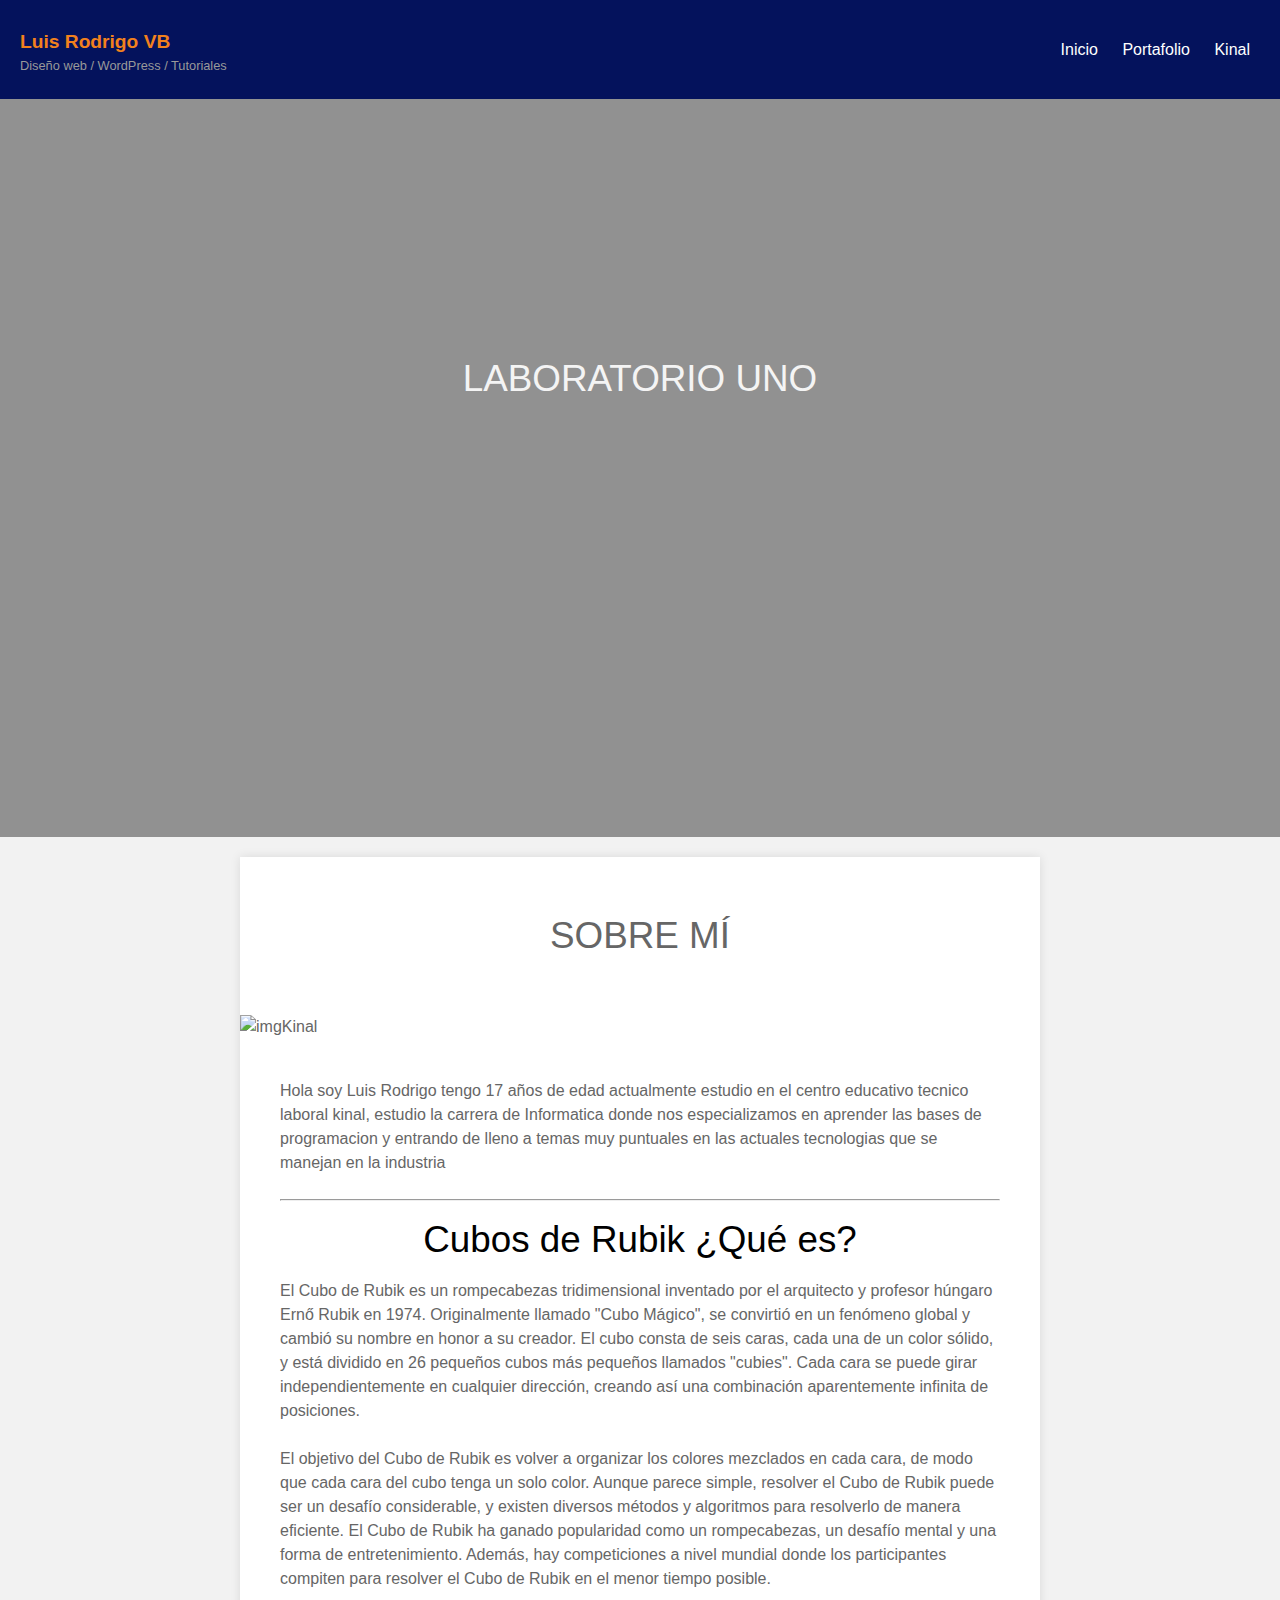
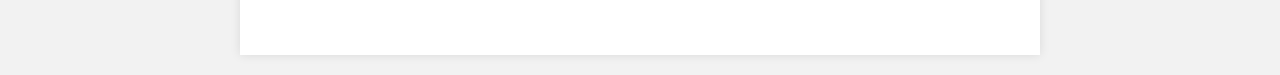
==== Index.html @ 9bd0e513 "Se agrego proyecto en repositorio corregido" ====
<!DOCTYPE html>
<html lang="es">

<head>
    <meta charset="utf-8">
    <title>Pagina</title>

    <link rel="stylesheet" href="/Assents/Styles/StyleIndex.css">
</head>

<body>

    <header id="main-header">

        <a id="logo-header" href="#">
            <span class="site-name">Luis Rodrigo VB</span>
            <span class="site-desc">Diseño web / WordPress / Tutoriales</span>
        </a>

        <nav>
            <ul>
                <li><a href="#main-header">Inicio</a></li>
                <li><a href="/Assents/Pages/Portafolio.html">Portafolio</a></li>
                <li><a href="/Assents/Pages/Kinal.html">Kinal</a></li>
            </ul>
        </nav>

    </header>

    <div class="conteiner">
        <h1 class="txtConteiner">Laboratorio uno</h1>
    </div>


    <section id="main-content">

        <article>
            <header>
                <h1>SOBRE MÍ</h1>
            </header>

            <img src="https://images.unsplash.com/photo-1562975327-29a8cbfd5be6?q=80&w=1772&auto=format&fit=crop&ixlib=rb-4.0.3&ixid=M3wxMjA3fDB8MHxwaG90by1wYWdlfHx8fGVufDB8fHx8fA%3D%3D"
                alt="imgKinal" />

            <div class="content">
                <p>Hola soy Luis Rodrigo tengo 17 años de edad actualmente estudio en el centro educativo
                    tecnico laboral kinal, estudio la carrera de Informatica donde nos especializamos en
                    aprender las bases de programacion y entrando de lleno a temas muy puntuales en las
                    actuales tecnologias que se manejan en la industria
                </p>

                <hr>
                <h1 class="SubtituloMain">
                    Cubos de Rubik ¿Qué es? </h1>
                <p>El Cubo de Rubik es un rompecabezas tridimensional inventado por el arquitecto y profesor húngaro
                    Ernő Rubik en 1974. Originalmente llamado "Cubo Mágico", se convirtió en un fenómeno global y cambió
                    su nombre en honor a su creador.

                    El cubo consta de seis caras, cada una de un color sólido, y está dividido en 26 pequeños cubos más
                    pequeños llamados "cubies". Cada cara se puede girar independientemente en cualquier dirección,
                    creando así una combinación aparentemente infinita de posiciones.
                <P>

                <p>
                    El objetivo del Cubo de Rubik es volver a organizar los colores mezclados en cada cara, de modo que
                    cada cara del cubo tenga un solo color. Aunque parece simple, resolver el Cubo de Rubik puede ser un
                    desafío considerable, y existen diversos métodos y algoritmos para resolverlo de manera eficiente.

                    El Cubo de Rubik ha ganado popularidad como un rompecabezas, un desafío mental y una forma de
                    entretenimiento. Además, hay competiciones a nivel mundial donde los participantes compiten para
                    resolver el Cubo de Rubik en el menor tiempo posible.
                </p>
            </div>

        </article>

    </section>


    <script src="/Assents/Js/Index.js"></script>

</body>

</html>
---- Assents/Styles/StyleIndex.css ----
* {
    box-sizing: border-box;
    padding: 0;
    margin: 0;
}

body {
    margin: 0;
    padding: 0;
    font-family: Helvetica, Arial, sans-serif;
    color: #666;
    background: #f2f2f2;
    font-size: 1em;
    line-height: 1.5em;
}

h1 {
    font-size: 2.3em;
    line-height: 1.3em;
    margin: 15px 0;
    text-align: center;
    font-weight: 300;
}

p {
    margin: 0 0 1.5em 0;
}

img {
    max-width: 100%;
    height: auto;
}

#main-header {
    background: #04125c;
    color: white;
    height: 99px;
    z-index: 10;
}

#main-header a {
    color: white;
}

/*
    * Logo
    */
#logo-header {
    float: left;
    padding: 30px 0 0 20px;
    text-decoration: none;
}

#logo-header:hover {
    color: #F2811D;
}

#logo-header .site-name {
    display: block;
    font-weight: 700;
    font-size: 1.2em;
}

#logo-header .site-desc {
    display: block;
    font-weight: 300;
    font-size: 0.8em;
    color: #999;
}


/*
    * Navegación
    */
nav {
    float: right;
}

nav ul {
    margin: 0;
    padding: 0;
    list-style: none;
    padding-right: 20px;
}

nav ul li {
    display: inline-block;
    line-height: 99px;
}

nav ul li a {
    display: block;
    padding: 0 10px;
    text-decoration: none;
}

nav ul li a:hover {
    background: #0b76a6;
}

#main-content {
    background: white;
    width: 90%;
    max-width: 800px;
    margin: 20px auto;
    box-shadow: 0 0 10px rgba(0, 0, 0, .1);
}

#main-content header,
#main-content .content {
    padding: 40px;
}

#main-footer {
    background: #333;
    color: white;
    text-align: center;
    padding: 20px;
    margin-top: 40px;
}

#main-footer p {
    margin: 0;
}

#main-footer a {
    color: white;
}

.conteiner {
    background-image: url("https://lh3.googleusercontent.com/p/AF1QipM6N9fkNo4dzLVVEIK81roH1jm0_FisHofBmr-w=s1360-w1360-h1020");
    background-repeat: no-repeat;
    background-size: cover;
    background-position: center;
    height: 82vh;
    width: 100%;
    align-items: center;
    position: relative;
}

.conteiner::before {
    position: absolute;
    content: '';
    background-color: black;
    top: 0;
    left: 0;
    right: 0;
    bottom: 0;
    opacity: .4;
}

.txtConteiner {
    margin: 0;
    color: white;
    opacity: 0.9;
    padding: 20% 0%;
    text-transform: uppercase;
}


/*Cabecera fija*/
/*header.fija {
    position: fixed;
    top: 0;
    width: 100%;
    box-shadow: 0px 4px 8px rgba(0, 0, 0, 0.1);
}*/


header.abajo {
    position: fixed;
    top: 0;
    width: 100%;
    box-shadow: 0px 4px 8px rgba(0, 0, 0, 0.2);
}

.SubtituloMain {
    color: black;
    text-align: center;
    font-family: 'Gill Sans', 'Gill Sans MT', Calibri, 'Trebuchet MS', sans-serif;
}
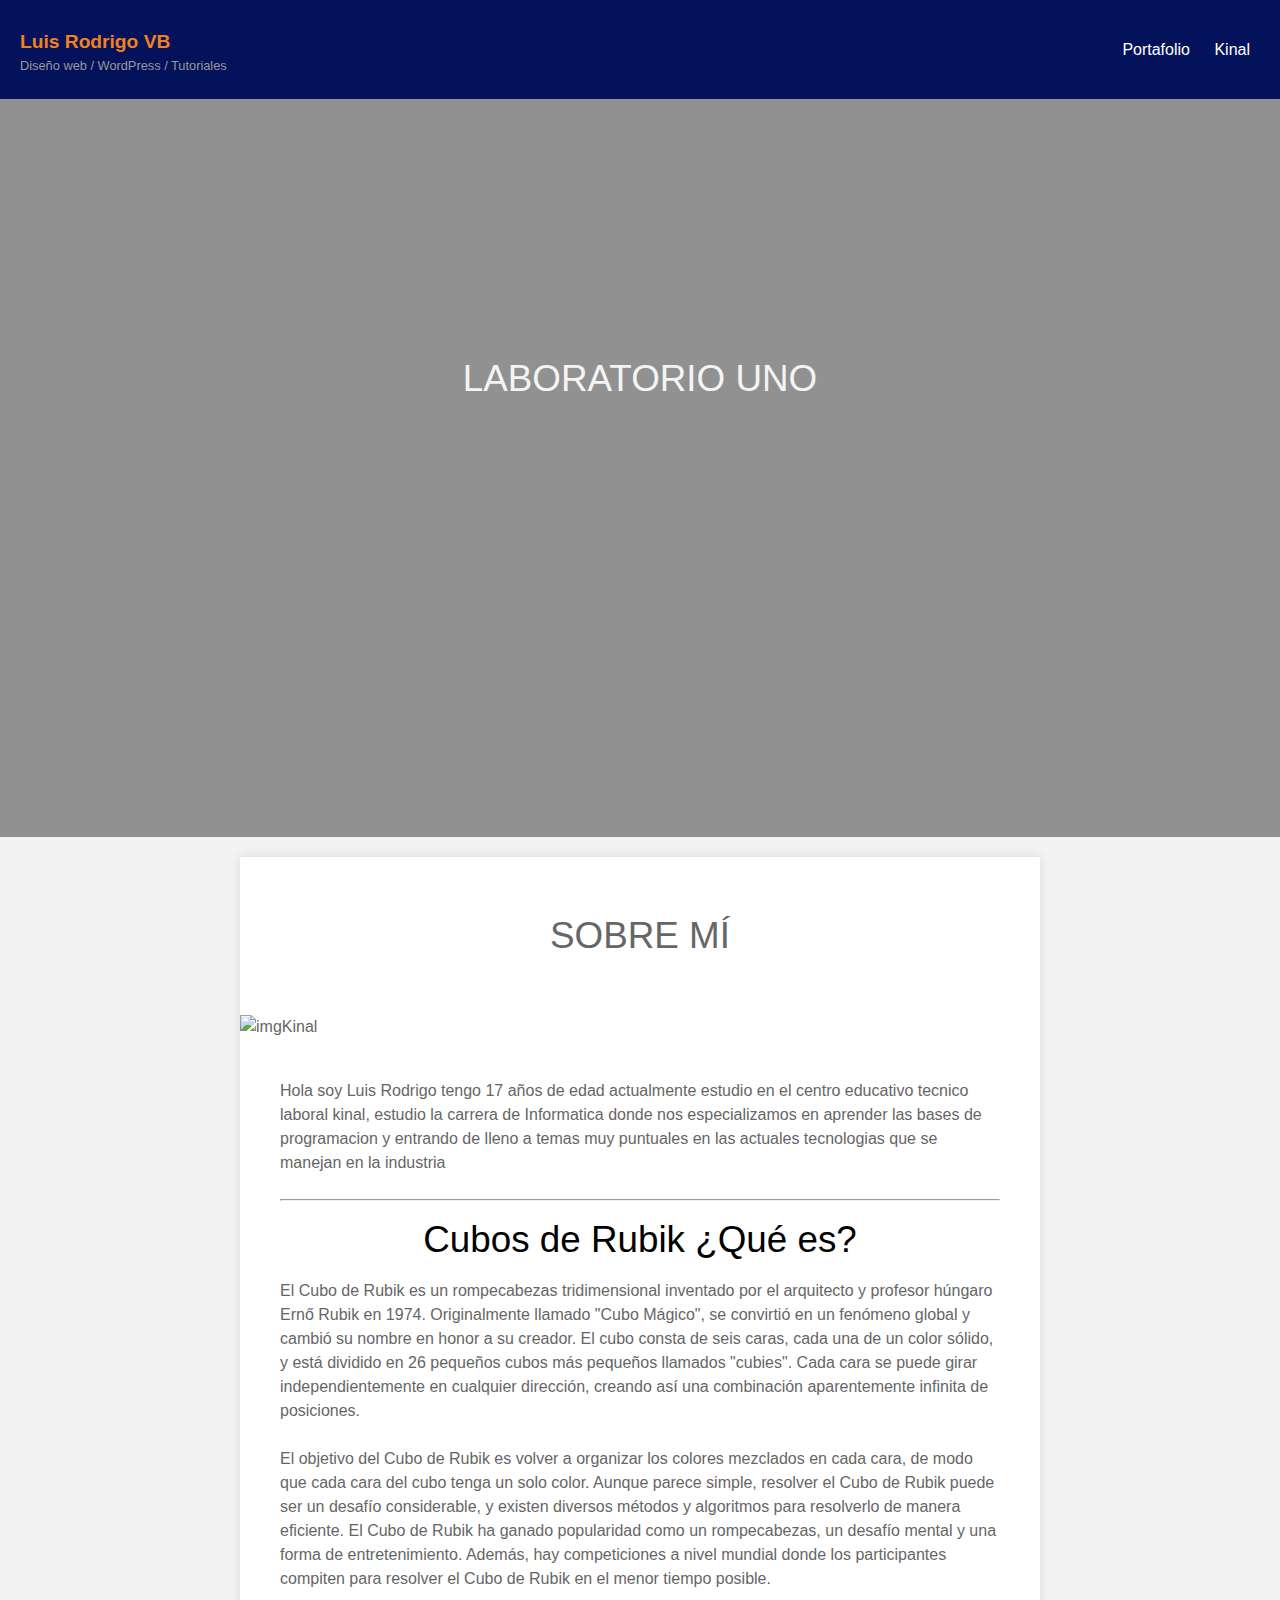
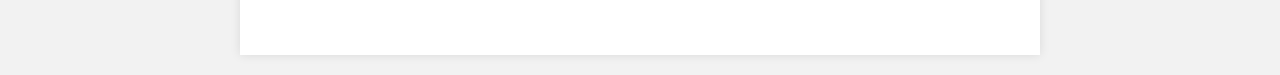
==== commit 1dc43685: "Cambios realizados en Page kinal" ====
--- a/Index.html
+++ b/Index.html
@@ -19,7 +19,6 @@
 
         <nav>
             <ul>
-                <li><a href="#main-header">Inicio</a></li>
                 <li><a href="/Assents/Pages/Portafolio.html">Portafolio</a></li>
                 <li><a href="/Assents/Pages/Kinal.html">Kinal</a></li>
             </ul>
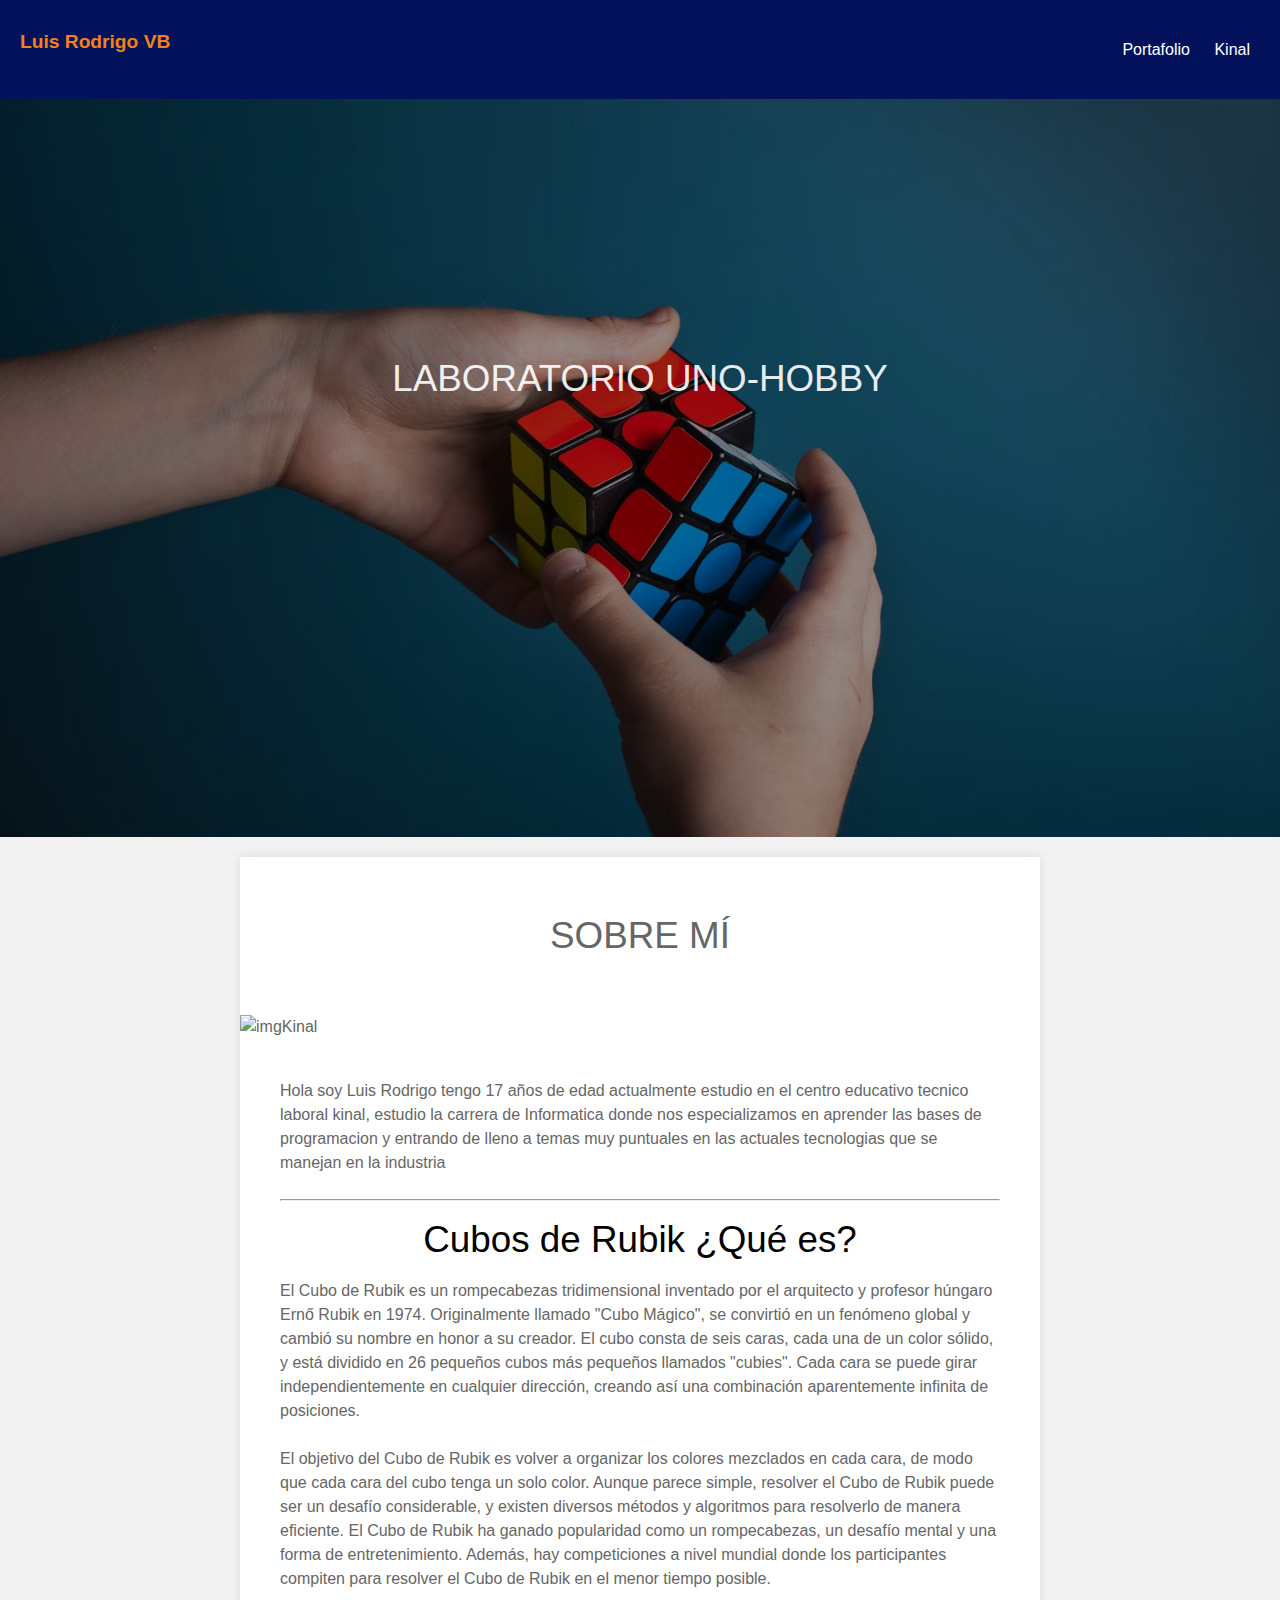
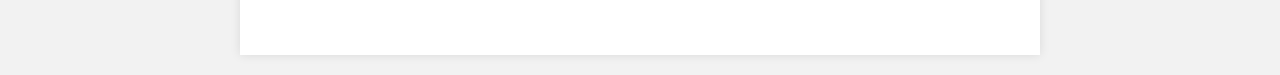
==== commit ba44c9f5: "Se agregaron cambios en Index e Images" ====
--- a/Index.html
+++ b/Index.html
@@ -11,12 +11,9 @@
 <body>
 
     <header id="main-header">
-
         <a id="logo-header" href="#">
             <span class="site-name">Luis Rodrigo VB</span>
-            <span class="site-desc">Diseño web / WordPress / Tutoriales</span>
         </a>
-
         <nav>
             <ul>
                 <li><a href="/Assents/Pages/Portafolio.html">Portafolio</a></li>
@@ -27,7 +24,7 @@
     </header>
 
     <div class="conteiner">
-        <h1 class="txtConteiner">Laboratorio uno</h1>
+        <h1 class="txtConteiner">Laboratorio uno-hobby</h1>
     </div>
 
 
--- a/Assents/Styles/StyleIndex.css
+++ b/Assents/Styles/StyleIndex.css
@@ -128,7 +128,7 @@
 }
 
 .conteiner {
-    background-image: url("https://lh3.googleusercontent.com/p/AF1QipM6N9fkNo4dzLVVEIK81roH1jm0_FisHofBmr-w=s1360-w1360-h1020");
+    background-image: url("/Assents/Images/imgRubik.png");
     background-repeat: no-repeat;
     background-size: cover;
     background-position: center;
